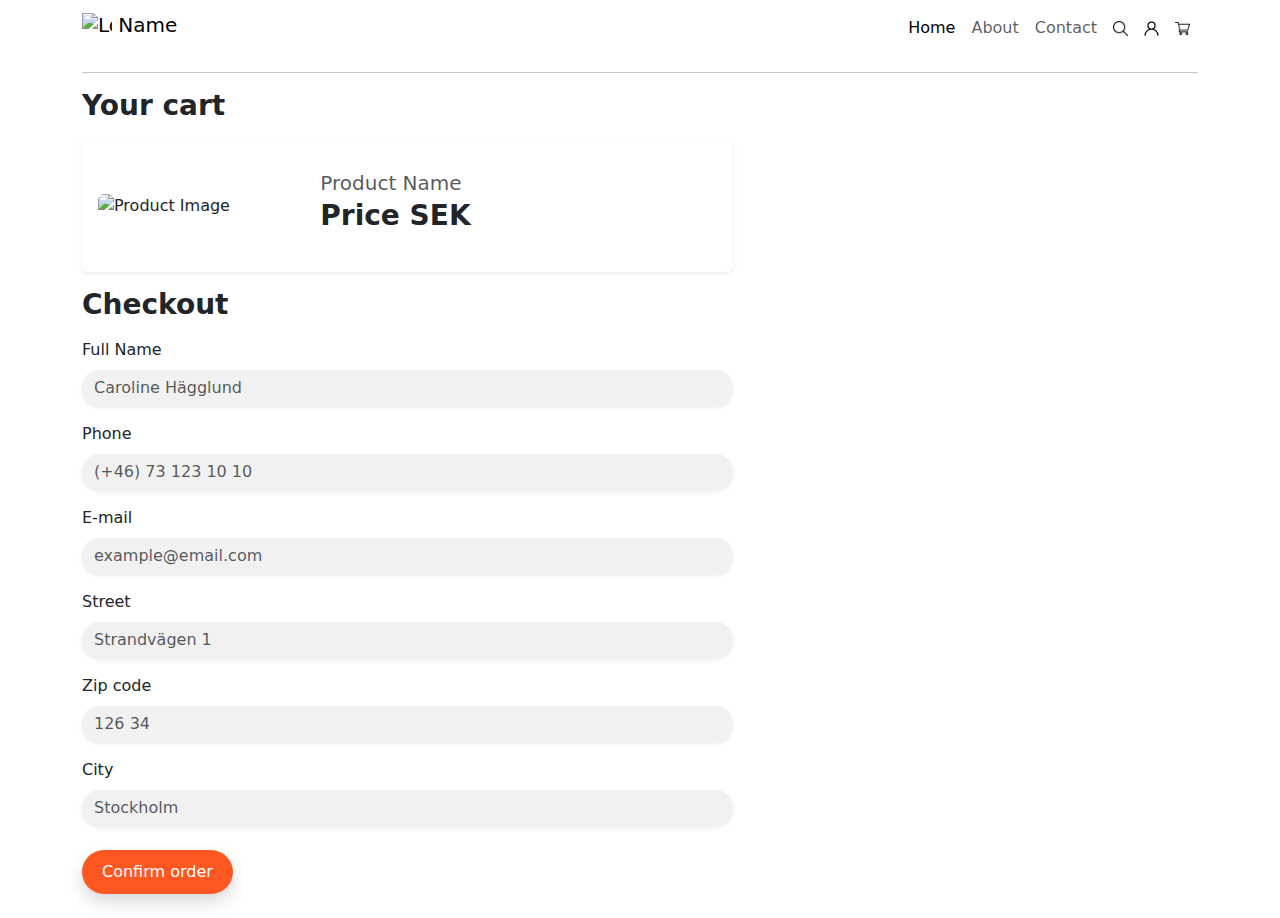
==== form.html @ e68c2ed3 "Added Cart and a card to represent the product" ====
<!DOCTYPE html>
<html lang="en">
  <head>
    <meta charset="UTF-8" />
    <meta name="viewport" content="width=device-width, initial-scale=1.0" />
    <title>Document</title>
    <link rel="stylesheet" href="bootstrap.css" />
  </head>
  <body>
    <style>
      .btn-custom {
        background-color: #ff5722;
        border: none;
        padding: 10px 20px;
        color: white;
        border-radius: 30px;
        /*box-shadow: 0 4px 6px rgba(0, 0, 0, 0.5);*/
      }
      .btn-custom:hover {
        background-color: #e64a19;
      }
      .text-bg-custom {
        background-color: #f1f1f1;
        border: none;
        border-radius: 30px;
      }
    </style>
    <!--Nav-bar-->
    <nav class="navbar navbar-expand-sm navbar-light">
      <div class="container">
        <a href="#" class="navbar-brand mb-0 h1">
          <img
            class="d-inline-block align-top"
            src="./img/nav/andreas.png"
            width="30"
            height="30"
            alt="Logo"
          />
          Name
        </a>
        <button
          type="button"
          data-bs-toggle="collapse"
          data-bs-target="#navbarNav"
          class="navbar-toggler"
          aria-controls="navbarNav"
          aria-expanded="false"
          aria-label="Toggle navigation"
        >
          <span class="navbar-toggler-icon"></span>
        </button>
        <div class="collapse navbar-collapse" id="navbarNav">
          <ul class="navbar-nav ms-auto d-flex align-items-center">
            <li class="nav-item">
              <a href="#" class="nav-link active">Home</a>
            </li>
            <li class="nav-item">
              <a href="#" class="nav-link" onclick="popupFn()">About</a>
            </li>
            <li class="nav-item">
              <a href="#" class="nav-link" onclick="scrollToBottom()"
                >Contact</a
              >
            </li>
            <li class="nav-item d-flex align-items-center">
              <a class="nav-link" href="#">
                <img
                  class="nav-icon"
                  src="./img/nav/search.png"
                  alt="Search Icon"
                  height="15"
                  draggable="false"
                />
              </a>
            </li>
            <li class="nav-item d-flex align-items-center">
              <a class="nav-link" href="#">
                <img
                  class="nav-icon"
                  src="./img/nav/account.png"
                  alt="Account Icon"
                  height="15"
                  draggable="false"
                />
              </a>
            </li>
            <li class="nav-item d-flex align-items-center">
              <a class="nav-link" href="#">
                <img
                  class="nav-icon"
                  src="./img/nav/shopping-cart.png"
                  alt="Shopping Cart Icon"
                  height="15"
                  draggable="false"
                />
              </a>
            </li>
          </ul>
        </div>
      </div>
    </nav>
    <div class="container">
      <hr />
    </div>
    <!--End of Nav-bar-->
    <!--Start of card layout-->
    <div class="container">
      <h3 class="my-3 fw-bold">Your cart</h3>
      <div class="col-sm-7">
        <div class="card p-3 border-0 shadow-sm">
          <div class="row g-0 align-items-center">
            <div class="col-md-4">
              <img
                src="img/nav/bioglow.png"
                class="img-fluid rounded"
                alt="Product Image"
              />
            </div>

            <div class="col-md-8">
              <div class="card-body">
                <h5 class="text-muted mb-1" id="product-name">Product Name</h5>

                <h3 class="fw-bold" id="product-price">Price SEK</h3>
              </div>
            </div>
          </div>
        </div>
      </div>
    </div>
    <!--End of card layout-->
    <!--Start of Form-->
    <div class="container">
      <h3 class="my-3 fw-bold">Checkout</h3>
      <div class="col-sm-7">
        <form class="form" id="form">
          <div class="mb-3">
            <label for="name" class="form-label fs-6">Full Name</label>
            <input
              type="text"
              class="form-control text-bg-custom shadow-sm"
              id="name"
              placeholder="Caroline Hägglund"
            />
          </div>
          <div class="mb-3">
            <label for="phone" class="form-label fs-6">Phone</label>
            <input
              type="text"
              class="form-control text-bg-custom shadow-sm"
              id="phone"
              placeholder="(+46) 73 123 10 10"
            />
          </div>
          <div class="mb-3">
            <label for="email" class="form-label fs-6">E-mail</label>
            <input
              type="text"
              class="form-control text-bg-custom shadow-sm"
              id="email"
              placeholder="example@email.com"
            />
          </div>
          <div class="mb-3">
            <label for="street" class="form-label fs-6">Street</label>
            <input
              type="text"
              class="form-control text-bg-custom shadow-sm"
              id="street"
              placeholder="Strandvägen 1"
            />
          </div>
          <div class="mb-3">
            <label for="zip-code" class="form-label fs-6">Zip code</label>
            <input
              type="text"
              class="form-control text-bg-custom shadow-sm"
              id="zip-code"
              placeholder="126 34"
            />
          </div>
          <div class="mb-3">
            <label for="city" class="form-label fs-6">City</label>
            <input
              type="text"
              class="form-control text-bg-custom shadow-sm"
              id="city"
              placeholder="Stockholm"
            />
          </div>
          <div class="my-4">
            <button type="submit" class="btn btn-custom shadow">
              Confirm order
            </button>
          </div>
        </form>
      </div>
    </div>
    <script src="bootstrap.js"></script>
    <script src="main.js"></script>
  </body>
</html>
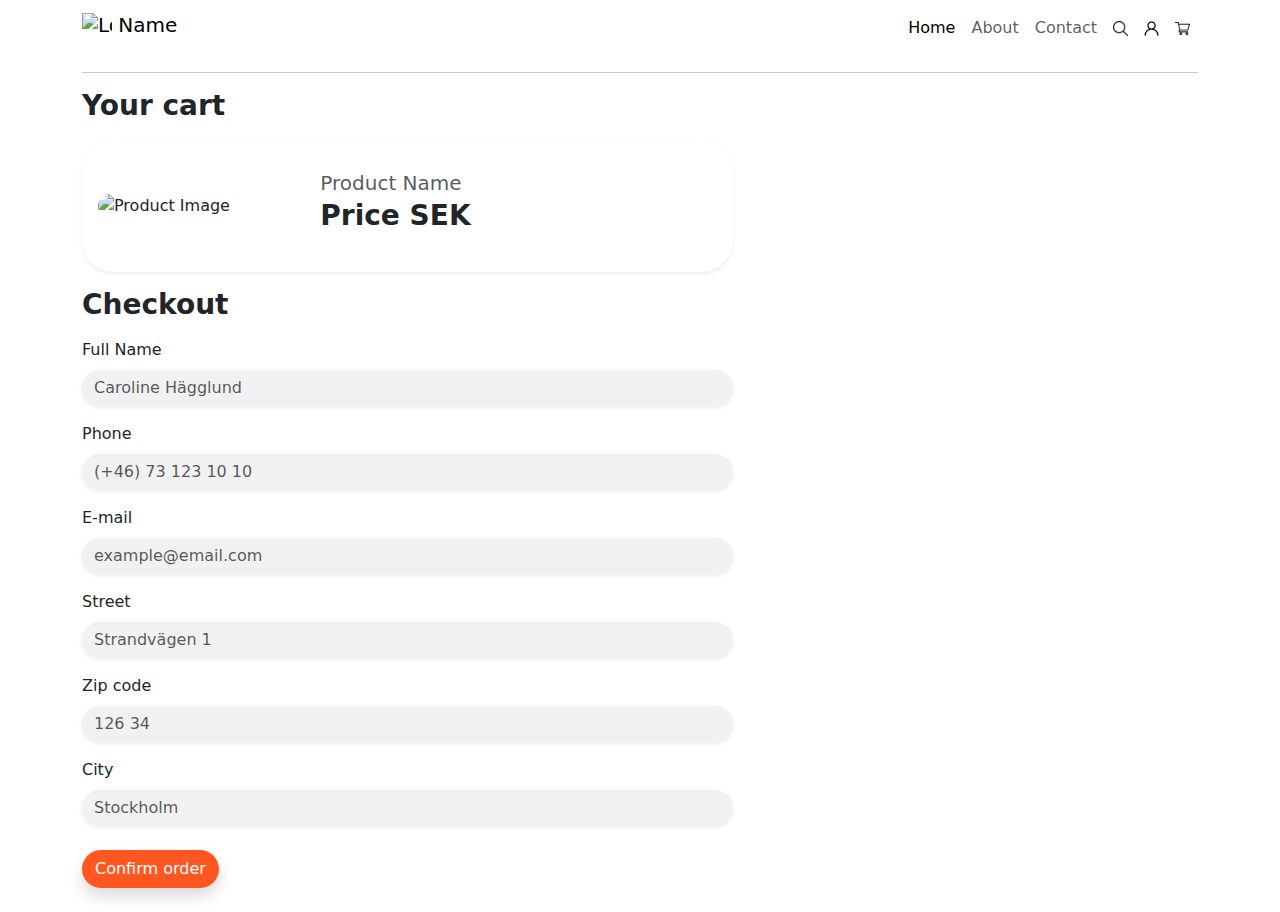
==== commit 4f9b4a1a: "Changed the name of the document" ====
--- a/form.html
+++ b/form.html
@@ -3,26 +3,19 @@
   <head>
     <meta charset="UTF-8" />
     <meta name="viewport" content="width=device-width, initial-scale=1.0" />
-    <title>Document</title>
+    <title>Your cart</title>
     <link rel="stylesheet" href="bootstrap.css" />
   </head>
   <body>
     <style>
       .btn-custom {
         background-color: #ff5722;
-        border: none;
-        padding: 10px 20px;
-        color: white;
-        border-radius: 30px;
-        /*box-shadow: 0 4px 6px rgba(0, 0, 0, 0.5);*/
       }
       .btn-custom:hover {
         background-color: #e64a19;
       }
       .text-bg-custom {
         background-color: #f1f1f1;
-        border: none;
-        border-radius: 30px;
       }
     </style>
     <!--Nav-bar-->
@@ -107,12 +100,12 @@
     <div class="container">
       <h3 class="my-3 fw-bold">Your cart</h3>
       <div class="col-sm-7">
-        <div class="card p-3 border-0 shadow-sm">
+        <div class="card p-3 border-0 rounded-5 shadow-sm">
           <div class="row g-0 align-items-center">
             <div class="col-md-4">
               <img
                 src="img/nav/bioglow.png"
-                class="img-fluid rounded"
+                class="img-fluid rounded-4"
                 alt="Product Image"
               />
             </div>
@@ -138,7 +131,7 @@
             <label for="name" class="form-label fs-6">Full Name</label>
             <input
               type="text"
-              class="form-control text-bg-custom shadow-sm"
+              class="form-control text-bg-custom shadow-sm rounded-pill border-0"
               id="name"
               placeholder="Caroline Hägglund"
             />
@@ -147,7 +140,7 @@
             <label for="phone" class="form-label fs-6">Phone</label>
             <input
               type="text"
-              class="form-control text-bg-custom shadow-sm"
+              class="form-control text-bg-custom shadow-sm rounded-pill border-0"
               id="phone"
               placeholder="(+46) 73 123 10 10"
             />
@@ -156,7 +149,7 @@
             <label for="email" class="form-label fs-6">E-mail</label>
             <input
               type="text"
-              class="form-control text-bg-custom shadow-sm"
+              class="form-control text-bg-custom shadow-sm rounded-pill border-0"
               id="email"
               placeholder="example@email.com"
             />
@@ -165,7 +158,7 @@
             <label for="street" class="form-label fs-6">Street</label>
             <input
               type="text"
-              class="form-control text-bg-custom shadow-sm"
+              class="form-control text-bg-custom shadow-sm rounded-pill border-0"
               id="street"
               placeholder="Strandvägen 1"
             />
@@ -174,7 +167,7 @@
             <label for="zip-code" class="form-label fs-6">Zip code</label>
             <input
               type="text"
-              class="form-control text-bg-custom shadow-sm"
+              class="form-control text-bg-custom shadow-sm rounded-pill border-0"
               id="zip-code"
               placeholder="126 34"
             />
@@ -183,13 +176,16 @@
             <label for="city" class="form-label fs-6">City</label>
             <input
               type="text"
-              class="form-control text-bg-custom shadow-sm"
+              class="form-control text-bg-custom shadow-sm rounded-pill border-0"
               id="city"
               placeholder="Stockholm"
             />
           </div>
           <div class="my-4">
-            <button type="submit" class="btn btn-custom shadow">
+            <button
+              type="submit"
+              class="btn btn-custom text-white shadow rounded-pill"
+            >
               Confirm order
             </button>
           </div>
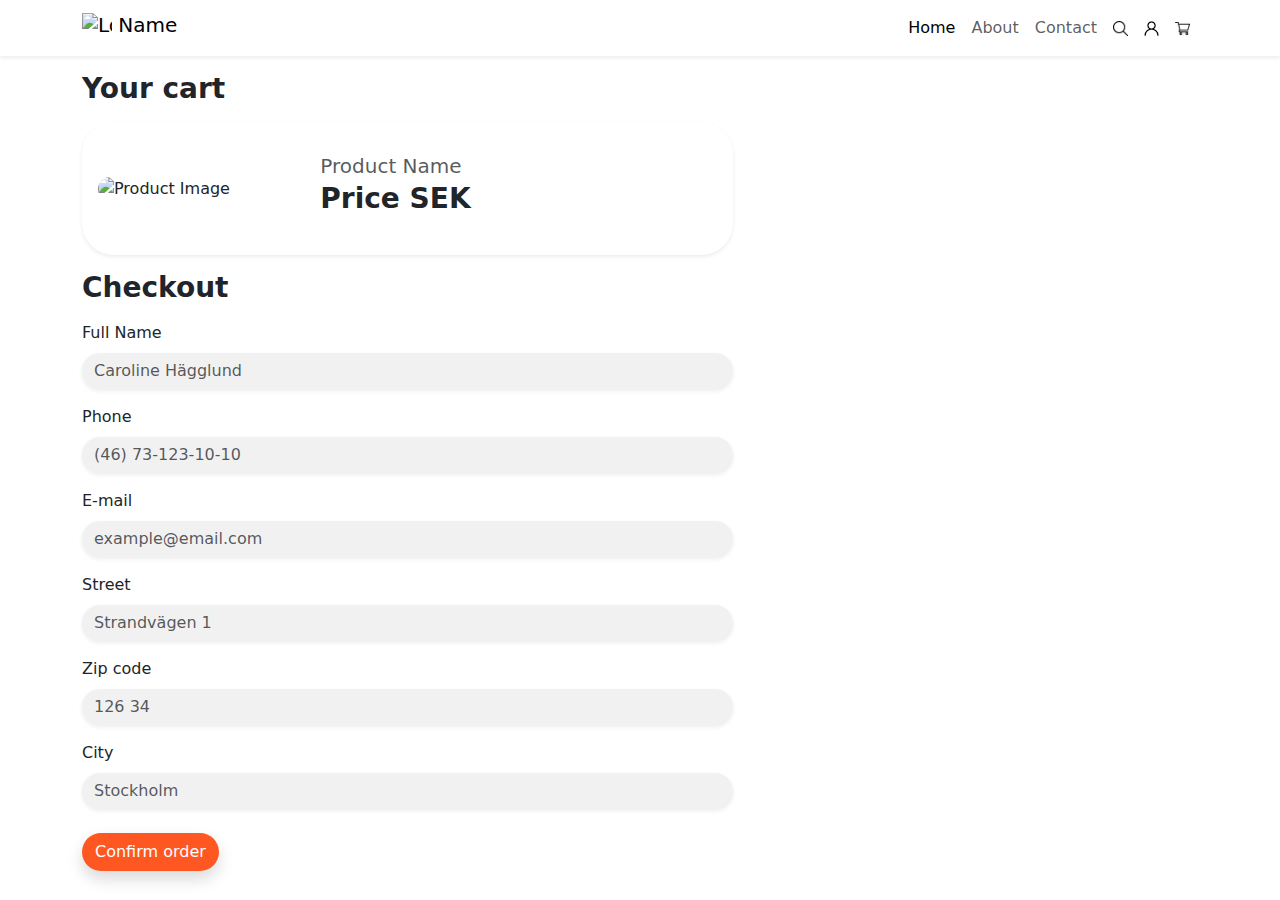
==== commit 4ab5d0dc: "Added new navbar" ====
--- a/form.html
+++ b/form.html
@@ -17,9 +17,14 @@
       .text-bg-custom {
         background-color: #f1f1f1;
       }
+      .green {
+        fill: #90ee90;
+      }
     </style>
     <!--Nav-bar-->
-    <nav class="navbar navbar-expand-sm navbar-light">
+    <nav
+      class="navbar sticky-top navbar-expand-sm navbar-light bg-white shadow-sm"
+    >
       <div class="container">
         <a href="#" class="navbar-brand mb-0 h1">
           <img
@@ -48,7 +53,13 @@
               <a href="#" class="nav-link active">Home</a>
             </li>
             <li class="nav-item">
-              <a href="#" class="nav-link" onclick="popupFn()">About</a>
+              <a
+                href="#"
+                class="nav-link"
+                data-bs-toggle="modal"
+                data-bs-target="#aboutModal"
+                >About</a
+              >
             </li>
             <li class="nav-item">
               <a href="#" class="nav-link" onclick="scrollToBottom()"
@@ -92,9 +103,6 @@
         </div>
       </div>
     </nav>
-    <div class="container">
-      <hr />
-    </div>
     <!--End of Nav-bar-->
     <!--Start of card layout-->
     <div class="container">
@@ -126,7 +134,7 @@
     <div class="container">
       <h3 class="my-3 fw-bold">Checkout</h3>
       <div class="col-sm-7">
-        <form class="form" id="form">
+        <form class="form" id="myForm" novalidate>
           <div class="mb-3">
             <label for="name" class="form-label fs-6">Full Name</label>
             <input
@@ -134,7 +142,11 @@
               class="form-control text-bg-custom shadow-sm rounded-pill border-0"
               id="name"
               placeholder="Caroline Hägglund"
-            />
+              required
+            />
+            <div class="invalid-feedback">
+              Please enter your full name. ie. John Frank
+            </div>
           </div>
           <div class="mb-3">
             <label for="phone" class="form-label fs-6">Phone</label>
@@ -142,8 +154,10 @@
               type="text"
               class="form-control text-bg-custom shadow-sm rounded-pill border-0"
               id="phone"
-              placeholder="(+46) 73 123 10 10"
-            />
+              placeholder="(46) 73-123-10-10"
+              required
+            />
+            <div class="invalid-feedback">Not a valid phone number.</div>
           </div>
           <div class="mb-3">
             <label for="email" class="form-label fs-6">E-mail</label>
@@ -152,7 +166,12 @@
               class="form-control text-bg-custom shadow-sm rounded-pill border-0"
               id="email"
               placeholder="example@email.com"
-            />
+              required
+            />
+            <div class="invalid-feedback">
+              Invalid email. E-mail must contain username@domainname.extension.
+              Example: user@gmail.com
+            </div>
           </div>
           <div class="mb-3">
             <label for="street" class="form-label fs-6">Street</label>
@@ -161,16 +180,22 @@
               class="form-control text-bg-custom shadow-sm rounded-pill border-0"
               id="street"
               placeholder="Strandvägen 1"
-            />
-          </div>
-          <div class="mb-3">
-            <label for="zip-code" class="form-label fs-6">Zip code</label>
-            <input
-              type="text"
-              class="form-control text-bg-custom shadow-sm rounded-pill border-0"
-              id="zip-code"
+              required
+            />
+            <div class="invalid-feedback">Not a valid street adress.</div>
+          </div>
+          <div class="mb-3">
+            <label for="zipCode" class="form-label fs-6">Zip code</label>
+            <input
+              type="text"
+              class="form-control text-bg-custom shadow-sm rounded-pill border-0"
+              id="zipCode"
               placeholder="126 34"
-            />
+              required
+            />
+            <div class="invalid-feedback">
+              Not a valid zip-code. Must contain exactly 5 numbers
+            </div>
           </div>
           <div class="mb-3">
             <label for="city" class="form-label fs-6">City</label>
@@ -179,7 +204,9 @@
               class="form-control text-bg-custom shadow-sm rounded-pill border-0"
               id="city"
               placeholder="Stockholm"
-            />
+              required
+            />
+            <div class="invalid-feedback">Not a valid city.</div>
           </div>
           <div class="my-4">
             <button
@@ -192,6 +219,48 @@
         </form>
       </div>
     </div>
+    <!--End of Form-->
+    <!--Popup successful purchase-->
+    <div
+      class="modal fade"
+      id="paymentAccepted"
+      tabindex="-1"
+      aria-labelledby="modalLabel"
+      aria-hidden="true"
+    >
+      <div class="modal-dialog modal-sm w-75 text-center">
+        <div class="modal-content rounded-5 border-0 shadow">
+          <div class="row d-flex align-items-center">
+            <div class="modal-body pt-4">
+              <svg
+                xmlns="http://www.w3.org/2000/svg"
+                width="75"
+                height="75"
+                style="fill: #90ee90"
+                class="bi bi-check-circle-fill"
+                viewBox="0 0 16 16"
+              >
+                <path
+                  d="M16 8A8 8 0 1 1 0 8a8 8 0 0 1 16 0m-3.97-3.03a.75.75 0 0 0-1.08.022L7.477 9.417 5.384 7.323a.75.75 0 0 0-1.06 1.06L6.97 11.03a.75.75 0 0 0 1.079-.02l3.992-4.99a.75.75 0 0 0-.01-1.05z"
+                />
+              </svg>
+            </div>
+            <h5>Thanks for your purchase</h5>
+          </div>
+          <div class="modal-footer">
+            <button
+              type="button"
+              class="btn btn-custom rounded-pill w-100 text-white"
+              data-bs-dismiss="modal"
+              onclick="closeModal()"
+            >
+              Close
+            </button>
+          </div>
+        </div>
+      </div>
+    </div>
+    <!--End of popup successful purchase-->
     <script src="bootstrap.js"></script>
     <script src="main.js"></script>
   </body>
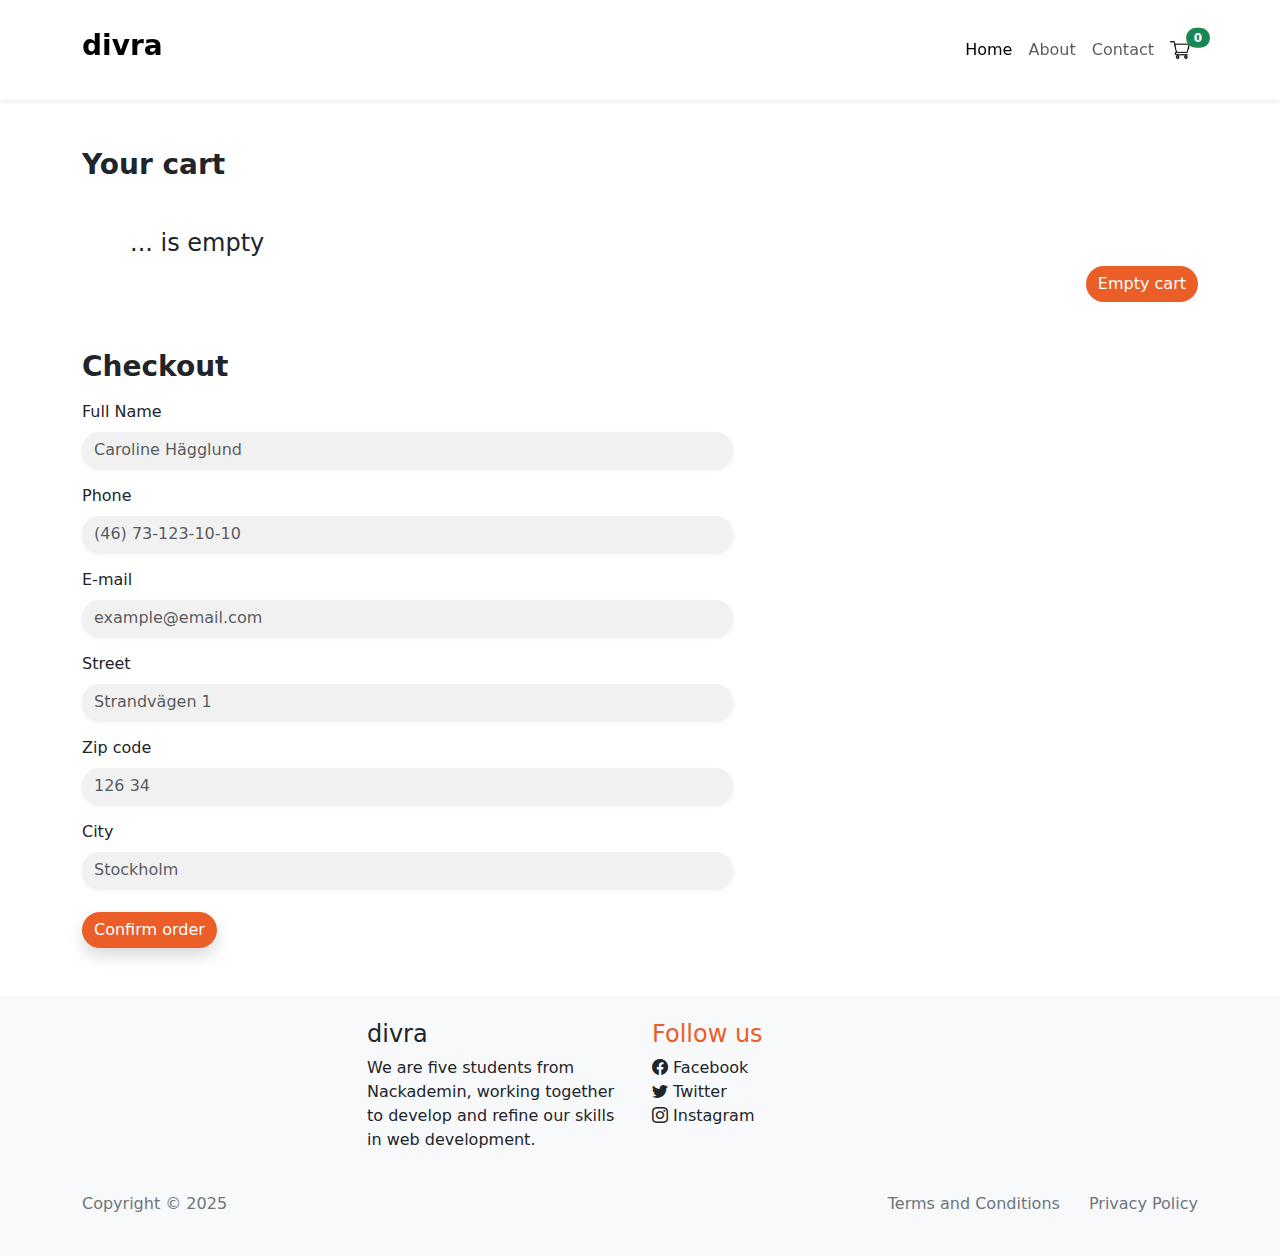
==== commit 189d6394: "moved style to separate file" ====
--- a/form.html
+++ b/form.html
@@ -1,267 +1,219 @@
 <!DOCTYPE html>
 <html lang="en">
-  <head>
-    <meta charset="UTF-8" />
-    <meta name="viewport" content="width=device-width, initial-scale=1.0" />
-    <title>Your cart</title>
-    <link rel="stylesheet" href="bootstrap.css" />
-  </head>
-  <body>
-    <style>
-      .btn-custom {
-        background-color: #ff5722;
-      }
-      .btn-custom:hover {
-        background-color: #e64a19;
-      }
-      .text-bg-custom {
-        background-color: #f1f1f1;
-      }
-      .green {
-        fill: #90ee90;
-      }
-    </style>
-    <!--Nav-bar-->
-    <nav
-      class="navbar sticky-top navbar-expand-sm navbar-light bg-white shadow-sm"
-    >
-      <div class="container">
-        <a href="#" class="navbar-brand mb-0 h1">
-          <img
-            class="d-inline-block align-top"
-            src="./img/nav/andreas.png"
-            width="30"
-            height="30"
-            alt="Logo"
-          />
-          Name
-        </a>
-        <button
-          type="button"
-          data-bs-toggle="collapse"
-          data-bs-target="#navbarNav"
-          class="navbar-toggler"
-          aria-controls="navbarNav"
-          aria-expanded="false"
-          aria-label="Toggle navigation"
-        >
-          <span class="navbar-toggler-icon"></span>
-        </button>
-        <div class="collapse navbar-collapse" id="navbarNav">
-          <ul class="navbar-nav ms-auto d-flex align-items-center">
-            <li class="nav-item">
-              <a href="#" class="nav-link active">Home</a>
-            </li>
-            <li class="nav-item">
-              <a
-                href="#"
-                class="nav-link"
-                data-bs-toggle="modal"
-                data-bs-target="#aboutModal"
-                >About</a
-              >
-            </li>
-            <li class="nav-item">
-              <a href="#" class="nav-link" onclick="scrollToBottom()"
-                >Contact</a
-              >
-            </li>
-            <li class="nav-item d-flex align-items-center">
-              <a class="nav-link" href="#">
-                <img
-                  class="nav-icon"
-                  src="./img/nav/search.png"
-                  alt="Search Icon"
-                  height="15"
-                  draggable="false"
-                />
-              </a>
-            </li>
-            <li class="nav-item d-flex align-items-center">
-              <a class="nav-link" href="#">
-                <img
-                  class="nav-icon"
-                  src="./img/nav/account.png"
-                  alt="Account Icon"
-                  height="15"
-                  draggable="false"
-                />
-              </a>
-            </li>
-            <li class="nav-item d-flex align-items-center">
-              <a class="nav-link" href="#">
-                <img
-                  class="nav-icon"
-                  src="./img/nav/shopping-cart.png"
-                  alt="Shopping Cart Icon"
-                  height="15"
-                  draggable="false"
-                />
-              </a>
-            </li>
-          </ul>
-        </div>
-      </div>
-    </nav>
-    <!--End of Nav-bar-->
-    <!--Start of card layout-->
+
+<head>
+  <meta charset="UTF-8" />
+  <meta name="viewport" content="width=device-width, initial-scale=1.0" />
+  <title>Your cart</title>
+  <link href="https://cdn.jsdelivr.net/npm/bootstrap@5.3.3/dist/css/bootstrap.min.css" rel="stylesheet" integrity="sha384-QWTKZyjpPEjISv5WaRU9OFeRpok6YctnYmDr5pNlyT2bRjXh0JMhjY6hW+ALEwIH" crossorigin="anonymous" type="text/css">
+  <link rel="stylesheet" href="style.css">
+  <link rel="stylesheet" href="https://cdn.jsdelivr.net/npm/bootstrap-icons@1.11.3/font/bootstrap-icons.min.css">
+</head>
+
+<body onload="loadCart()">
+  <!--Nav-bar-->
+  <nav class="navbar sticky-top navbar-expand-sm navbar-light bg-white shadow-sm">
+    <div class="container my-3">
+      <a href="index.html" class="navbar-brand">
+        <h3 class="fw-bold">divra</h3>
+      </a>
+      <button type="button" data-bs-toggle="collapse" data-bs-target="#navbarNav" class="navbar-toggler"
+        aria-controls="navbarNav" aria-expanded="false" aria-label="Toggle navigation">
+        <span class="navbar-toggler-icon"></span>
+      </button>
+      <div class="collapse navbar-collapse" id="navbarNav">
+        <ul class="navbar-nav ms-auto d-flex align-items-center">
+          <li class="nav-item">
+            <a href="index.html" class="nav-link active">Home</a>
+          </li>
+          <li class="nav-item">
+            <a href="#" class="nav-link" data-bs-toggle="modal" data-bs-target="#aboutModal">About</a>
+          </li>
+          <li class="nav-item">
+            <a href="#" class="nav-link" onclick="scrollToBottom()">Contact</a>
+          </li>
+          <!-- <li class="nav-item d-flex align-items-center">
+            <a class="nav-link" href="#">
+              <img class="nav-icon" src="./img/nav/search.png" alt="Search Icon" height="15" draggable="false">
+            </a>
+          </li>
+          <li class="nav-item d-flex align-items-center">
+            <a class="nav-link" href="#">
+              <img class="nav-icon" src="./img/nav/account.png" alt="Account Icon" height="15" draggable="false">
+            </a>
+          </li> -->
+          <li class="nav-item d-flex align-items-center">
+            <a class="nav-link position-relative" href="form.html">
+              <img class="nav-icon" src="./img/nav/shopping-cart.png" alt="Shopping Cart Icon" height="20"
+                draggable="false">
+                <span id="cart-counter" class="position-absolute top-25 start-100 translate-middle badge rounded-pill bg-success">
+                  0
+                  <span class="visually-hidden">items in cart</span>
+                </span>
+            </a>
+          </li>
+        </ul>
+      </div>
+    </div>
+  </nav>
+  <!--End of Nav-bar-->
+  <!--Start of card layout-->
+  <div class="container">
+    <h3 class="my-5 fw-bold">Your cart</h3>
+  </div>
+  <div class="container" id="cart-container">
+
+  </div>
+  <div class="container text-end">
+    <button type="button" class="btn btn-custom text-white rounded-pill" onclick="emptyCart()">
+      Empty cart
+    </button>
+  </div>
+  <!--End of card layout-->
+  <!--Start of Form-->
+  <div class="container">
+    <h3 class="mt-5 mb-3 fw-bold">Checkout</h3>
+    <div class="col-sm-7">
+      <form class="form" id="myForm" novalidate>
+        <div class="mb-3">
+          <label for="name" class="form-label fs-6">Full Name</label>
+          <input type="text" class="form-control text-bg-custom shadow-sm rounded-pill border-0" id="name"
+            placeholder="Caroline Hägglund" required />
+          <div class="invalid-feedback">
+            Please enter your full name. ie. John Frank
+          </div>
+        </div>
+        <div class="mb-3">
+          <label for="phone" class="form-label fs-6">Phone</label>
+          <input type="text" class="form-control text-bg-custom shadow-sm rounded-pill border-0" id="phone"
+            placeholder="(46) 73-123-10-10" required />
+          <div class="invalid-feedback">Not a valid phone number.</div>
+        </div>
+        <div class="mb-3">
+          <label for="email" class="form-label fs-6">E-mail</label>
+          <input type="text" class="form-control text-bg-custom shadow-sm rounded-pill border-0" id="email"
+            placeholder="example@email.com" required />
+          <div class="invalid-feedback">
+            Invalid email. E-mail must contain username@domainname.extension.
+            Example: user@gmail.com
+          </div>
+        </div>
+        <div class="mb-3">
+          <label for="street" class="form-label fs-6">Street</label>
+          <input type="text" class="form-control text-bg-custom shadow-sm rounded-pill border-0" id="street"
+            placeholder="Strandvägen 1" required />
+          <div class="invalid-feedback">Not a valid street adress.</div>
+        </div>
+        <div class="mb-3">
+          <label for="zipCode" class="form-label fs-6">Zip code</label>
+          <input type="text" class="form-control text-bg-custom shadow-sm rounded-pill border-0" id="zipCode"
+            placeholder="126 34" required />
+          <div class="invalid-feedback">
+            Not a valid zip-code. Must contain exactly 5 numbers
+          </div>
+        </div>
+        <div class="mb-3">
+          <label for="city" class="form-label fs-6">City</label>
+          <input type="text" class="form-control text-bg-custom shadow-sm rounded-pill border-0" id="city"
+            placeholder="Stockholm" required />
+          <div class="invalid-feedback">Not a valid city.</div>
+        </div>
+        <div class="my-4">
+          <button type="submit" class="btn btn-custom text-white shadow rounded-pill">
+            Confirm order
+          </button>
+        </div>
+      </form>
+    </div>
+  </div>
+  <!--End of Form-->
+  <!--Footer-->
+  <footer class="bg-light text-center py-4 mt-5">
     <div class="container">
-      <h3 class="my-3 fw-bold">Your cart</h3>
-      <div class="col-sm-7">
-        <div class="card p-3 border-0 rounded-5 shadow-sm">
-          <div class="row g-0 align-items-center">
-            <div class="col-md-4">
-              <img
-                src="img/nav/bioglow.png"
-                class="img-fluid rounded-4"
-                alt="Product Image"
-              />
-            </div>
-
-            <div class="col-md-8">
-              <div class="card-body">
-                <h5 class="text-muted mb-1" id="product-name">Product Name</h5>
-
-                <h3 class="fw-bold" id="product-price">Price SEK</h3>
-              </div>
-            </div>
-          </div>
-        </div>
-      </div>
-    </div>
-    <!--End of card layout-->
-    <!--Start of Form-->
-    <div class="container">
-      <h3 class="my-3 fw-bold">Checkout</h3>
-      <div class="col-sm-7">
-        <form class="form" id="myForm" novalidate>
-          <div class="mb-3">
-            <label for="name" class="form-label fs-6">Full Name</label>
-            <input
-              type="text"
-              class="form-control text-bg-custom shadow-sm rounded-pill border-0"
-              id="name"
-              placeholder="Caroline Hägglund"
-              required
-            />
-            <div class="invalid-feedback">
-              Please enter your full name. ie. John Frank
-            </div>
-          </div>
-          <div class="mb-3">
-            <label for="phone" class="form-label fs-6">Phone</label>
-            <input
-              type="text"
-              class="form-control text-bg-custom shadow-sm rounded-pill border-0"
-              id="phone"
-              placeholder="(46) 73-123-10-10"
-              required
-            />
-            <div class="invalid-feedback">Not a valid phone number.</div>
-          </div>
-          <div class="mb-3">
-            <label for="email" class="form-label fs-6">E-mail</label>
-            <input
-              type="text"
-              class="form-control text-bg-custom shadow-sm rounded-pill border-0"
-              id="email"
-              placeholder="example@email.com"
-              required
-            />
-            <div class="invalid-feedback">
-              Invalid email. E-mail must contain username@domainname.extension.
-              Example: user@gmail.com
-            </div>
-          </div>
-          <div class="mb-3">
-            <label for="street" class="form-label fs-6">Street</label>
-            <input
-              type="text"
-              class="form-control text-bg-custom shadow-sm rounded-pill border-0"
-              id="street"
-              placeholder="Strandvägen 1"
-              required
-            />
-            <div class="invalid-feedback">Not a valid street adress.</div>
-          </div>
-          <div class="mb-3">
-            <label for="zipCode" class="form-label fs-6">Zip code</label>
-            <input
-              type="text"
-              class="form-control text-bg-custom shadow-sm rounded-pill border-0"
-              id="zipCode"
-              placeholder="126 34"
-              required
-            />
-            <div class="invalid-feedback">
-              Not a valid zip-code. Must contain exactly 5 numbers
-            </div>
-          </div>
-          <div class="mb-3">
-            <label for="city" class="form-label fs-6">City</label>
-            <input
-              type="text"
-              class="form-control text-bg-custom shadow-sm rounded-pill border-0"
-              id="city"
-              placeholder="Stockholm"
-              required
-            />
-            <div class="invalid-feedback">Not a valid city.</div>
-          </div>
-          <div class="my-4">
-            <button
-              type="submit"
-              class="btn btn-custom text-white shadow rounded-pill"
-            >
-              Confirm order
-            </button>
-          </div>
-        </form>
-      </div>
-    </div>
-    <!--End of Form-->
-    <!--Popup successful purchase-->
-    <div
-      class="modal fade"
-      id="paymentAccepted"
-      tabindex="-1"
-      aria-labelledby="modalLabel"
-      aria-hidden="true"
-    >
-      <div class="modal-dialog modal-sm w-75 text-center">
-        <div class="modal-content rounded-5 border-0 shadow">
-          <div class="row d-flex align-items-center">
-            <div class="modal-body pt-4">
-              <svg
-                xmlns="http://www.w3.org/2000/svg"
-                width="75"
-                height="75"
-                style="fill: #90ee90"
-                class="bi bi-check-circle-fill"
-                viewBox="0 0 16 16"
-              >
-                <path
-                  d="M16 8A8 8 0 1 1 0 8a8 8 0 0 1 16 0m-3.97-3.03a.75.75 0 0 0-1.08.022L7.477 9.417 5.384 7.323a.75.75 0 0 0-1.06 1.06L6.97 11.03a.75.75 0 0 0 1.079-.02l3.992-4.99a.75.75 0 0 0-.01-1.05z"
-                />
-              </svg>
-            </div>
-            <h5>Thanks for your purchase</h5>
-          </div>
-          <div class="modal-footer">
-            <button
-              type="button"
-              class="btn btn-custom rounded-pill w-100 text-white"
-              data-bs-dismiss="modal"
-              onclick="closeModal()"
-            >
-              Close
-            </button>
-          </div>
-        </div>
-      </div>
-    </div>
-    <!--End of popup successful purchase-->
-    <script src="bootstrap.js"></script>
-    <script src="main.js"></script>
-  </body>
-</html>
+      <div class="row justify-content-center">
+        <div class="col-md-3 text-start">
+          <h4>divra</h4>
+          <p class="text-start">
+            We are five students from Nackademin, working together to develop and refine our skills in web development. 
+          </p>
+        </div>
+        <div class="col-md-3 text-start">
+          <h4 class="text-orange">Follow us</h4>
+          <a href="http://Facebook.com/" class="text-decoration-none text-dark"><i class="bi bi-facebook"></i>
+            Facebook</a><br>
+          <a href="http://x.com/" class="text-decoration-none text-dark"><i class="bi bi-twitter"></i> Twitter </a><br>
+          <a href="http://instagram.com/" class="text-decoration-none text-dark"><i
+              class="bi bi-instagram"></i> Instagram</a>
+        </div>
+      </div>
+      <div class="d-flex justify-content-between mt-4 text-secondary">
+        <p>Copyright © 2025</p>
+        <div>
+          <a href="TOS.html" class="text-decoration-none text-secondary me-4">Terms and Conditions</a>
+          <a href="#" class="text-decoration-none text-secondary">Privacy Policy</a>
+        </div>
+      </div>
+    </div>
+  </footer>
+  <!--End of Footer-->
+  <!--Popup successful purchase-->
+  <div class="modal fade" id="paymentAccepted" tabindex="-1" aria-labelledby="modalLabel" aria-hidden="true">
+    <div class="modal-dialog modal-dialog-centered modal-sm w-75 text-center">
+      <div class="modal-content rounded-5 border-0 shadow">
+        <div class="row d-flex align-items-center">
+          <div class="modal-body pt-4">
+            <svg xmlns="http://www.w3.org/2000/svg" width="75" height="75" style="fill: #6DB274"
+              class="bi bi-check-circle-fill" viewBox="0 0 16 16">
+              <path
+                d="M16 8A8 8 0 1 1 0 8a8 8 0 0 1 16 0m-3.97-3.03a.75.75 0 0 0-1.08.022L7.477 9.417 5.384 7.323a.75.75 0 0 0-1.06 1.06L6.97 11.03a.75.75 0 0 0 1.079-.02l3.992-4.99a.75.75 0 0 0-.01-1.05z" />
+            </svg>
+          </div>
+          <h5>Thanks for your purchase</h5>
+        </div>
+        <div class="modal-footer">
+          <button type="button" class="btn btn-custom rounded-pill w-100 text-white" data-bs-dismiss="modal"
+            onclick="closeSuccessfulPurchaseModal()">
+            Close
+          </button>
+        </div>
+      </div>
+    </div>
+  </div>
+  <!--End of popup successful purchase-->
+  <!-- About Us Pop-up -->
+  <div class="modal fade" id="aboutModal" tabindex="-1" aria-labelledby="aboutModal" aria-hidden="true">
+    <div class="modal-dialog modal-dialog-centered modal-lg">
+      <div class="modal-content rounded-5">
+        <div class="modal-header border-0 mb-0">
+          <button type="button" class="btn-close float-end mt-2 me-2" data-bs-dismiss="modal"
+            aria-label="Close"></button>
+        </div>
+        <div class="modal-body mx-4 mt-0">
+          <h1>Welcome to our test webshop!</h1> <br>
+          <p>
+            We are five students from Nackademin, working together to develop and refine our skills in web development
+            and
+            e-commerce. This project is part of our learning journey, where we experiment with different technologies,
+            design principles, and functionalities to create a fully functional online store.
+            <br>
+            Our goal is to build a user-friendly and efficient webshop while gaining hands-on experience in coding,
+            UX/UI
+            design, and business logic. This is a test project, so while things may change and evolve, we appreciate any
+            feedback as we continue to improve.
+            <br><br>
+            Thanks for checking out our site!
+            <br>
+          </p>
+          <div class="mb-4 mt-4"><button class="btn btn-custom px-4 py-2 rounded-5" data-bs-dismiss="modal"
+              aria-label="Close">Close</button>
+          </div>
+        </div>
+      </div>
+    </div>
+  </div>
+  <!-- End of About Us Pop-up -->
+  <script src="bootstrap.js"></script>
+  <script src="main.js"></script>
+</body>
+
+</html>--- a/style.css
+++ b/style.css
@@ -0,0 +1,98 @@
+.scale-on-hover {
+    transition: transform 0.3s ease-in-out;
+}
+
+.scale-on-hover:hover {
+    transform: scale(1.05);
+}
+
+.card-image-container {
+    height: 13rem;
+}
+
+.card-image-custom {
+    max-height: 13rem;
+}
+
+.btn-custom {
+    background-color: #EB5E28;
+    border: none;
+    color: white;
+}
+
+.btn-custom:hover {
+    background-color: #e64a19;
+}
+
+.product-title {
+    height: 3rem;
+    overflow: hidden;
+}
+
+.container-custom {
+    min-height: 90vh;
+    display: flex;
+    align-items: center;
+    justify-content: space-between;
+    padding: 0;
+}
+
+.text-content h1 {
+    font-size: 5rem;
+}
+
+.text-content p {
+    font-size: 1.1rem;
+    max-width: 75%;
+}
+
+.image-container img {
+    border-top-right-radius: 30px;
+    border-bottom-left-radius: 30px;
+}
+
+@media (max-width: 767px) {
+    .container-custom {
+        flex-direction: column;
+        text-align: center;
+    }
+
+    .text-content h1 {
+        font-size: 3rem;
+    }
+
+    .text-content p {
+        font-size: 1rem;
+        max-width: 100%;
+    }
+
+    .image-container img {
+        width: 80%;
+        margin-top: 20px;
+    }
+}
+
+.text-orange {
+    color: #EB5E28;
+}
+
+.cart-image-custom {
+    max-height: 7rem;
+}
+
+.text-bg-custom {
+    background-color: #f1f1f1;
+}
+
+.green {
+    fill: #6DB274;
+}
+
+.btn-nobtn {
+    cursor: default;
+}
+
+.btn-nobtn:hover {
+    cursor: default;
+    background-color: #f1f1f1;
+}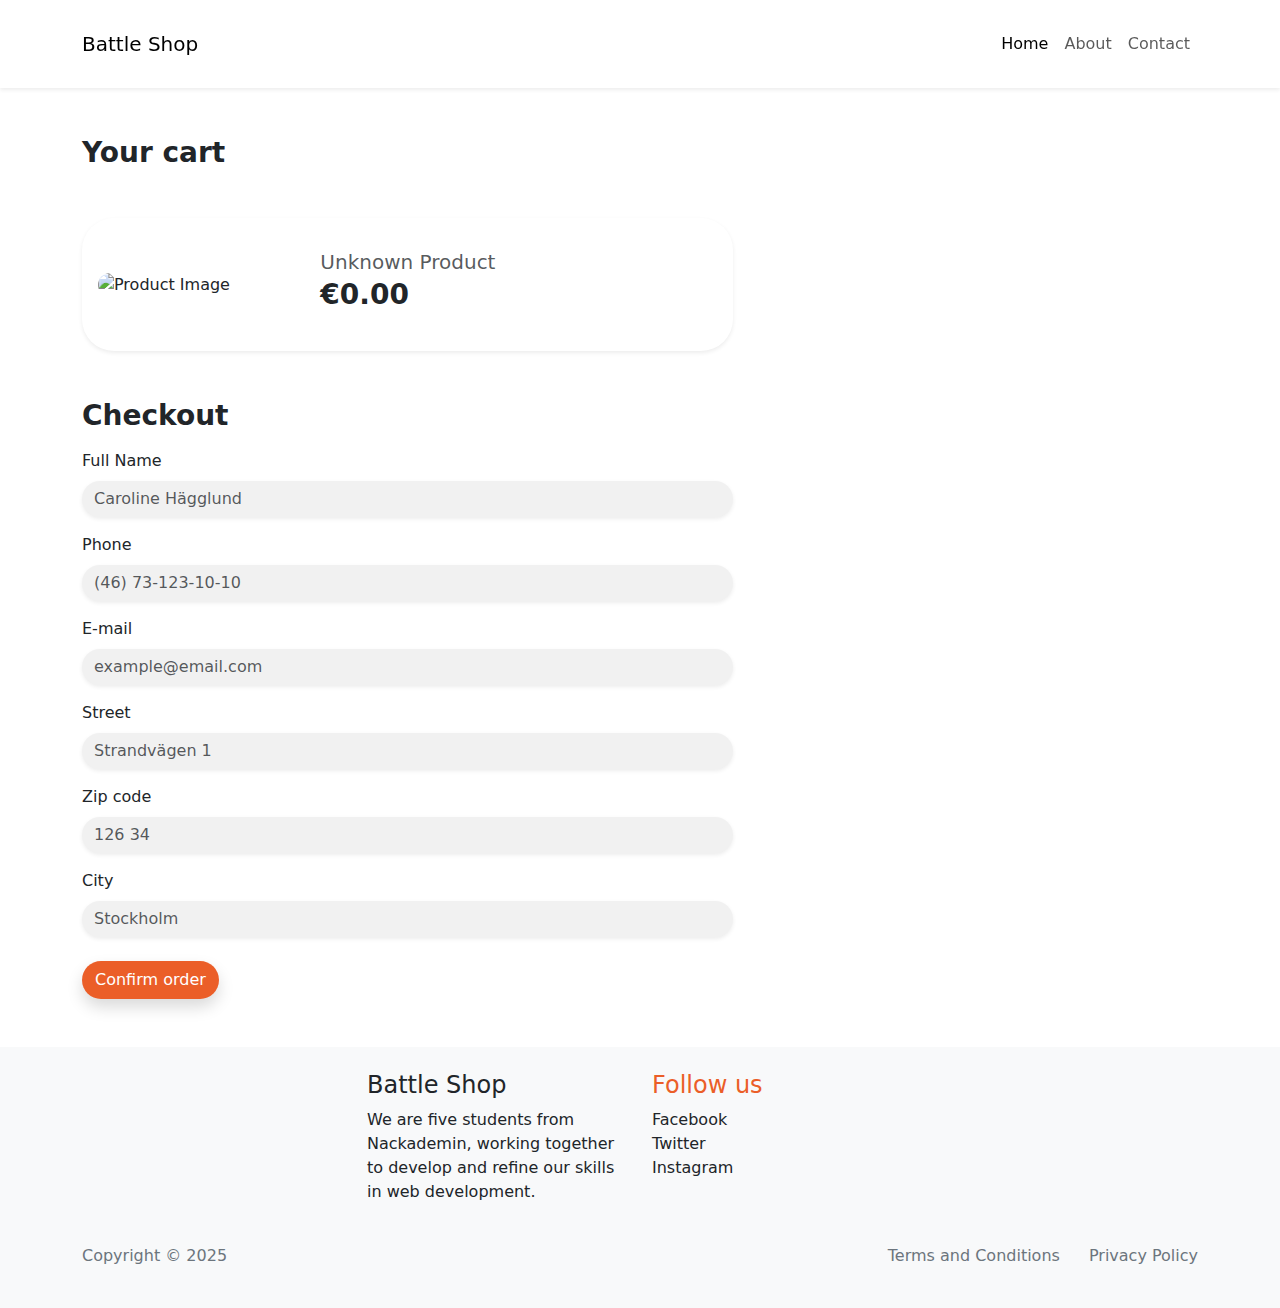
==== commit 82e9d31c: "Revert "Design improvements"" ====
--- a/form.html
+++ b/form.html
@@ -6,16 +6,36 @@
   <meta name="viewport" content="width=device-width, initial-scale=1.0" />
   <title>Your cart</title>
   <link href="https://cdn.jsdelivr.net/npm/bootstrap@5.3.3/dist/css/bootstrap.min.css" rel="stylesheet" integrity="sha384-QWTKZyjpPEjISv5WaRU9OFeRpok6YctnYmDr5pNlyT2bRjXh0JMhjY6hW+ALEwIH" crossorigin="anonymous" type="text/css">
-  <link rel="stylesheet" href="style.css">
-  <link rel="stylesheet" href="https://cdn.jsdelivr.net/npm/bootstrap-icons@1.11.3/font/bootstrap-icons.min.css">
 </head>
 
-<body onload="loadCart()">
+<body>
+  <style>
+    .btn-custom {
+      background-color: #EB5E28;
+    }
+
+    .btn-custom:hover {
+      background-color: #e64a19;
+    }
+
+    .text-bg-custom {
+      background-color: #f1f1f1;
+    }
+
+    .green {
+      fill: #6DB274;
+    }
+
+    .text-orange {
+      color: #EB5E28;
+    }
+  </style>
   <!--Nav-bar-->
+
   <nav class="navbar sticky-top navbar-expand-sm navbar-light bg-white shadow-sm">
     <div class="container my-3">
-      <a href="index.html" class="navbar-brand">
-        <h3 class="fw-bold">divra</h3>
+      <a href="index.html" class="navbar-brand mb-0 h1">
+        Battle Shop
       </a>
       <button type="button" data-bs-toggle="collapse" data-bs-target="#navbarNav" class="navbar-toggler"
         aria-controls="navbarNav" aria-expanded="false" aria-label="Toggle navigation">
@@ -41,17 +61,13 @@
             <a class="nav-link" href="#">
               <img class="nav-icon" src="./img/nav/account.png" alt="Account Icon" height="15" draggable="false">
             </a>
+          </li>
+          <li class="nav-item d-flex align-items-center">
+            <a class="nav-link" href="#">
+              <img class="nav-icon" src="./img/nav/shopping-cart.png" alt="Shopping Cart Icon" height="15"
+                draggable="false">
+            </a>
           </li> -->
-          <li class="nav-item d-flex align-items-center">
-            <a class="nav-link position-relative" href="form.html">
-              <img class="nav-icon" src="./img/nav/shopping-cart.png" alt="Shopping Cart Icon" height="20"
-                draggable="false">
-                <span id="cart-counter" class="position-absolute top-25 start-100 translate-middle badge rounded-pill bg-success">
-                  0
-                  <span class="visually-hidden">items in cart</span>
-                </span>
-            </a>
-          </li>
         </ul>
       </div>
     </div>
@@ -60,14 +76,25 @@
   <!--Start of card layout-->
   <div class="container">
     <h3 class="my-5 fw-bold">Your cart</h3>
-  </div>
-  <div class="container" id="cart-container">
-
-  </div>
-  <div class="container text-end">
-    <button type="button" class="btn btn-custom text-white rounded-pill" onclick="emptyCart()">
-      Empty cart
-    </button>
+    <div class="col-sm-7">
+      <div class="card p-3 border-0 rounded-5 shadow-sm">
+        <div class="row g-0 align-items-center">
+          <div class="col-md-4">
+
+
+            <img id="product-img" src="img/nav/bioglow.png" class="img-fluid rounded-4" alt="Product Image" />
+          </div>
+
+          <div class="col-md-8">
+            <div class="card-body">
+              <h5 class="text-muted mb-1" id="product-name">Product Name Unknown Product</h5>
+
+              <h3 class="fw-bold" id="product-price">Price SEK 0.00</h3>
+            </div>
+          </div>
+        </div>
+      </div>
+    </div>
   </div>
   <!--End of card layout-->
   <!--Start of Form-->
@@ -132,7 +159,7 @@
     <div class="container">
       <div class="row justify-content-center">
         <div class="col-md-3 text-start">
-          <h4>divra</h4>
+          <h4>Battle Shop</h4>
           <p class="text-start">
             We are five students from Nackademin, working together to develop and refine our skills in web development. 
           </p>
@@ -143,7 +170,7 @@
             Facebook</a><br>
           <a href="http://x.com/" class="text-decoration-none text-dark"><i class="bi bi-twitter"></i> Twitter </a><br>
           <a href="http://instagram.com/" class="text-decoration-none text-dark"><i
-              class="bi bi-instagram"></i> Instagram</a>
+              class="bi bi-instagram"></i>Instagram </a>
         </div>
       </div>
       <div class="d-flex justify-content-between mt-4 text-secondary">
@@ -172,7 +199,7 @@
         </div>
         <div class="modal-footer">
           <button type="button" class="btn btn-custom rounded-pill w-100 text-white" data-bs-dismiss="modal"
-            onclick="closeSuccessfulPurchaseModal()">
+            onclick="closeModal()">
             Close
           </button>
         </div>
